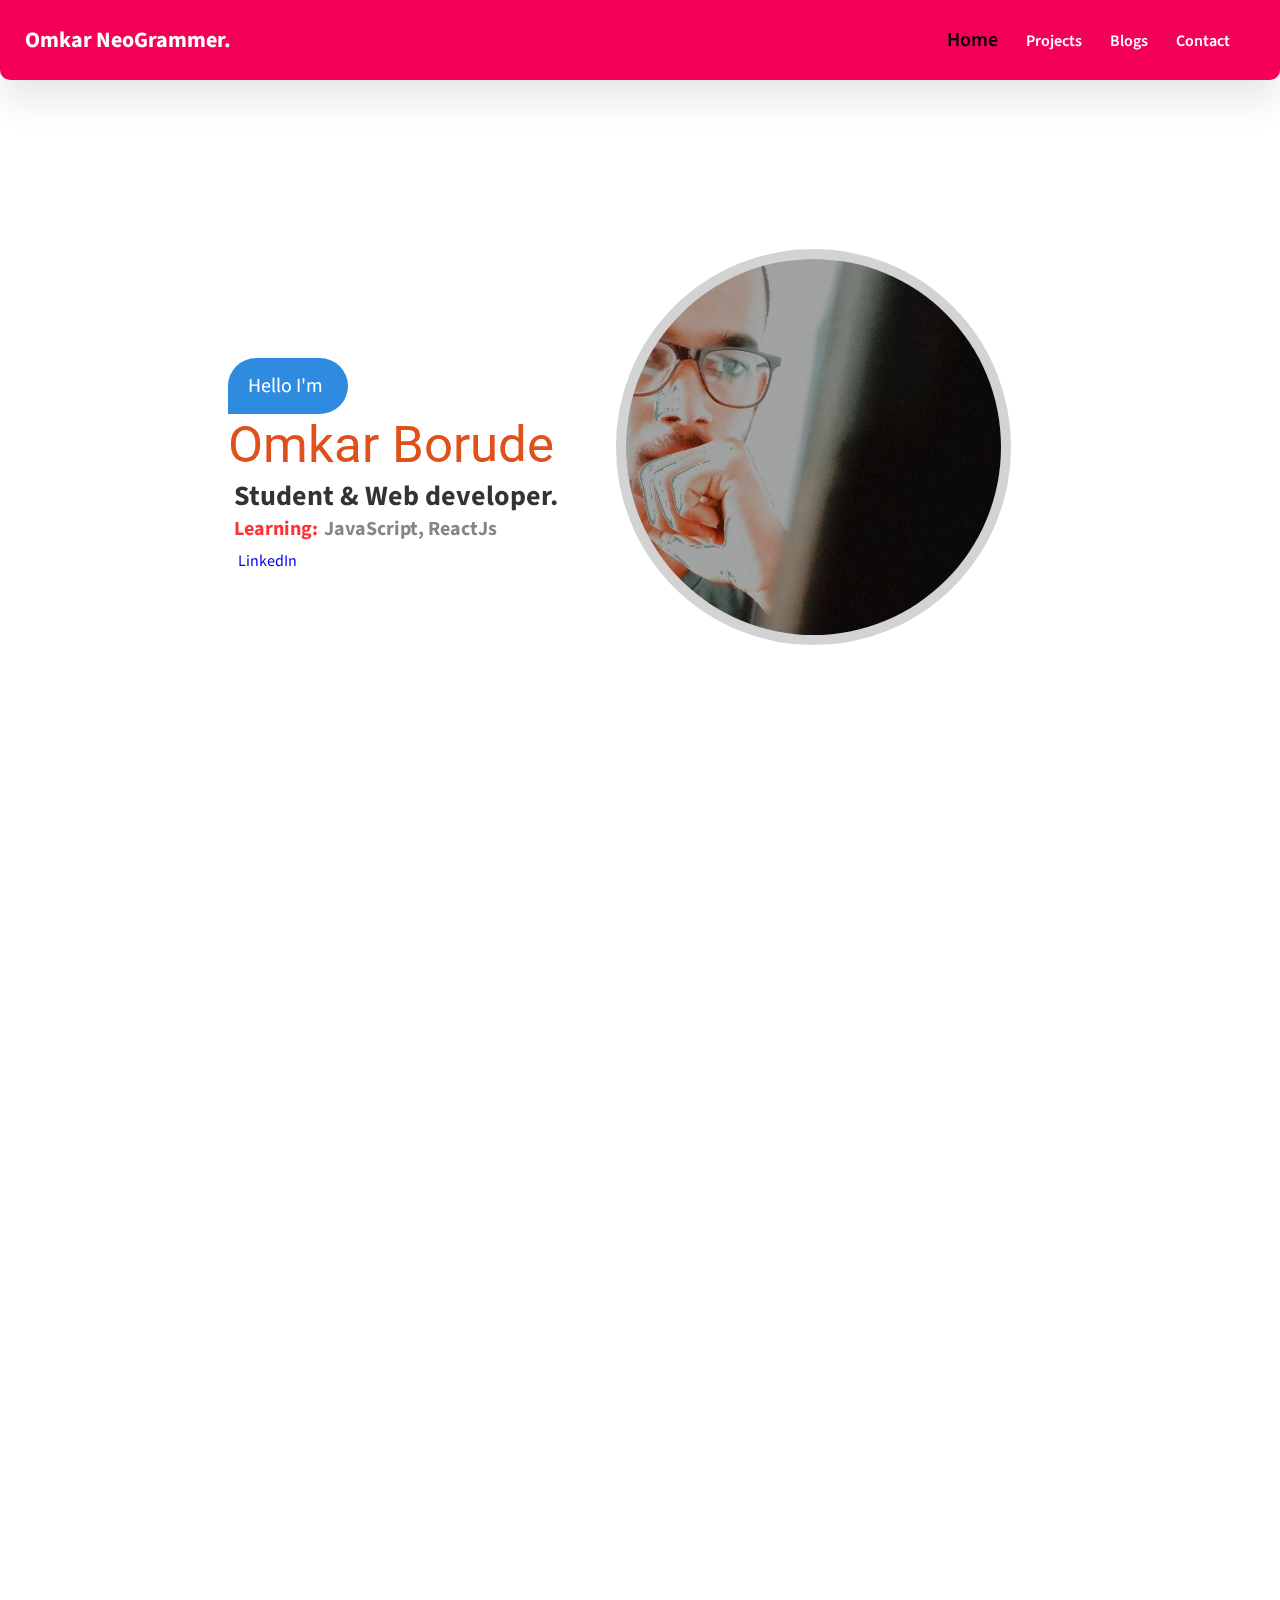
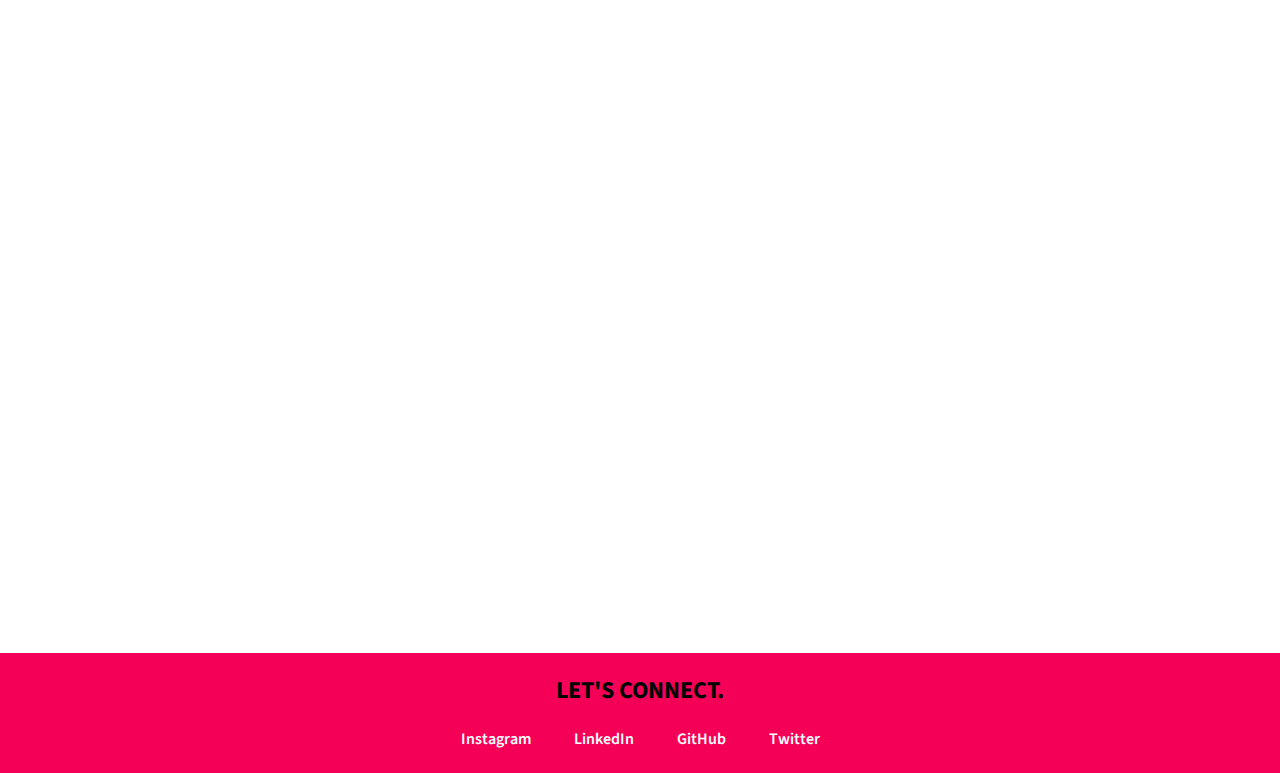
==== index.html @ 008ac70d "Add: blog list page" ====
<!DOCTYPE html>
<html lang="en">
<head>
    <meta charset="UTF-8">
    <meta name="viewport" content="width=device-width, initial-scale=1.0">
    <title>Portofolio1</title>
    <link rel="stylesheet" href="style.css">
    <link href="https://fonts.googleapis.com/css2?family=Source+Sans+Pro:wght@400;600&display=swap" rel="stylesheet">
   <link rel="stylesheet" href="https://pro.fontawesome.com/releases/v5.10.0/css/all.css" integrity="sha384-AYmEC3Yw5cVb3ZcuHtOA93w35dYTsvhLPVnYs9eStHfGJvOvKxVfELGroGkvsg+p" crossorigin="anonymous"/>

   <link href="https://unpkg.com/aos@2.3.1/dist/aos.css" rel="stylesheet">
   <link rel="preconnect" href="https://fonts.gstatic.com">
  <link href="https://fonts.googleapis.com/css2?family=Roboto:wght@500&display=swap" rel="stylesheet">

    
</head>
<body>
   
   <!-- nabar -->
   
    <div class="wrapper" id="topmm">
        <div class="nav">
            <div class="logo">
                <h4>Omkar NeoGrammer.</h4>
            </div>
          <div class="links">
              <a href="#home" class="overlink" style="font-size: 20px;">Home</a>
              <a href="#projectsection" class="overlink" style="color: white;">Projects</a>
              <a href="bloglisting/index_bloglist.html" class="overlink" style="color: white;">Blogs</a>
              <a href="#contact" class="overlink" style="color: white;">Contact</a>
          </div>
        </div>

        <!-- Landing pag -->

        <div class="landing" id="home">
           
            <div class="landingText" data-aos="fade-up" data-aos-duration="1000">
               <div class="btn">
                    <a href="#">Hello I'm</a>
                </div>
                <span style="color: #e0501b;font-size: 4vw" class="myname">Omkar Borude</span> 
                <h3>Student & Web developer. <br>  <span style="color: red; font-size: 20px">Learning:</span> <span style="font-size: 20px; opacity: 0.6">JavaScript, ReactJs </span> 
                </h3>
                <a href="https://www.linkedin.com/in/omkar-borude-%F0%9F%87%AE%F0%9F%87%B3-b4583016b/"><i class="fab fa-linkedin-in" style="margin-left: 10px;"></i> LinkedIn </a>
                 
                
            </div>
            
               <div class="landingImage" data-aos="fade-down" data-aos-duration="2000">
                <img src="IMG_20200906_190421_590.jpg" style="width: 70%" alt="#" id="landingImg">
           
              </div>
        </div>
        
        
        <!-- about Section -->
         <div class="about">
             <div class="aboutText" data-aos="fade-up" data-aos-duration="1000">
                <h1>something about me  ! <br> <span style="color: #2f8be0;font-size: 3vw">& My Skills:</span> </h1>
                <img src="img/undraw_Online_world_re_h4cb.svg" alt="">
             </div>
             <div class="aboutList" data-aos="fade-left" data-aos-duration="1000">
                 <ol>
                     <li>
                           <b>ABOUT ME :)</b>
                         <p><b>I'm Omkar ,</b> a student who never attended college. I am an enthusiastic and social person who loves to take up new challenges and learn new skills. I love meeting new people, exchanging ideas and spreading knowledge and positivity.</p>
                     </li>
                     
                     <li>
                         
                         <span style="color: deepskyblue;"><i class="fab fa-css3-alt"></i></span>
                         <p><b style=" color: orangered">CSS : </b>I really enjoy to playing with CSS’s ability to Design website layouts. <b>I'm Learning it from past 4 Months.</b> Now i have good knowledge of how to make website look great.</p>
                     </li>
                     
                     <li>
                         <span style="color: orangered;"><i class="fab fa-html5"></i></span>
                         <p><b style=" color: deepskyblue">HTML : </b>I have good knowladge of HTML especially making Structure of Pages.</p>
                     </li>
                     
                     <li>
                         <span style="color: #f0db4f ;"><i class="fab fa-js-square"></i></span>
                         <p><b style=" color: orangered">JavaScript : </b>Currently I'm learning it from NeoG camp and also from YouTube.  </p>
                     </li>
                     
                     <li>
                         <span style="color: black;"><i class="fab fa-github-square"></i></span>
                         <p><b style=" color: blueviolet">GitHb : </b> I'm using GitHub for my project and also contributing in other projects. </p>
                     </li>
                 </ol>
             </div>
         </div>
         
        <!-- project info section -->
         
         <!--projet-1  Calculator app --> 
         
         <div class="infosection" id="projectsection">
            <div class="infoHeader" data-aos="fade-up" data-aos-duration="1000">
                <h1>I have worked on various projects<br> <span style="color: red">some of my projects.</span></h1>
            </div>
            <div class="infoCards">
             <div class="card one" data-aos="fade-up" data-aos-duration="1000">
                 <div class="cardbgone"> <img src="img/htmlcssjslogo.svg" alt="" style="width: 60%" ></div>
                     <div class="cardContent">
                         <h2>Calculator</h2>
                         <p>This is a Simple Calculator app made with HTML/CSS and Javascript</p>
                         
                         <a href="calculater/index_cal.html">
                             <div class="cardBtn">
                                 Try it !
                             </div>
                        </a>
                         
                    </div>
                 </div>
                         
                         
           <!--projet-2  To-do app -->           
                 
            <div class="card one" data-aos="fade-up" data-aos-duration="1300">
              
                 <div class="cardbgone"><img src="img/todo.svg" alt="" style="width: 65%" ></div>
                     <div class="cardContent">
                         <h2>To-do App</h2>
                         <p>It is Simple To-Do list app.check and delete your to do list.</p>
                         <a href="To-do/index_todo.html">
                             <div class="cardBtn">
                                 Try it !
                             </div>
                        </a>
                         
                    </div>
                 </div>
                 
       <!--projet-3  quiz app -->          
                 
            <div class="card one" data-aos="fade-up" data-aos-duration="1600">
                 <div class="cardbgone">
                    <img src="img/quiz.svg" alt="" style="width: 50%" ></div>
                     
                <div class="cardContent">
                         <h2>Quiz App</h2>
                         <p>It is nodeJS CLI Quiz app. if you are Cricket Fan, then you will love!!</p>
                         <a href="https://repl.it/@omkarborude8354/CricketQuize-project-01?embed=1&output=1#index.js">
                             <div class="cardBtn" >
                                 Try it !
                             </div>
                        </a>
                         
                    </div>
                 </div>
             </div>
         </div>
                
    
                         
                 
    <!-- Contact Section -->
               
               <div class="footer" id="contact">
                   <h2>LET'S CONNECT.</h2>
                   <div class="footerlinks">
                   
                   <a href="https://www.instagram.com/omkar.pro/"><i class="fab fa-instagram"></i> Instagram</a>
                   
                   <a href="https://www.linkedin.com/in/omkar-borude-%F0%9F%87%AE%F0%9F%87%B3-b4583016b/"><i class="fab fa-linkedin-in"></i> LinkedIn </a>
                   
                   <a href="https://github.com/omkarborude"><i class="fab fa-github"></i> GitHub</a>
                   
                   <a href="https://twitter.com/OmkarBo41663400"><i class="fab fa-twitter"></i> Twitter</a>
               </div>
          </div>
                
    </div>
    
    <!--  use for Scroll Animation on project and blog -->
    
    <script src="https://unpkg.com/aos@2.3.1/dist/aos.js"></script>
    <script>AOS.init();</script>
</body>
</html>
---- style.css ----
html,body{
    scroll-behavior: smooth;
    background-color: #fff;
    font-family: 'Source Sans Pro',sans-serif;
    overflow-x: hidden !important;
    margin:  0px !important;
    padding:  0px !important; 
}

*{
    text-decoration: none !important;
}


.nav{
    background-color: #f50057;
    color: white;
    position: fixed;
    z-index: 1000;
    top: 0;
    right: 0;
    left: 0;
    height: 80px;
    display: flex;
    flex-direction: row;
    justify-content: space-between;
    position: fixed;
    z-index: 1000;
    align-items: center;
    padding: 0 25px 0 25px;
    box-shadow:  0 19px 38px rgba(0, 0, 0, 0.10);
    border-bottom-left-radius: 10px;
    border-bottom-right-radius: 10px;
}
.nav .links a{
    margin-right: 25px;
    font-size: 16px;
    font-weight: 600;
    color: #000;
}



.nav h4{
    font-style: bold;
    font-size: 22px;
    font-weight: bold;
    margin-left: left;
}

/* landing page */ 
.landing{
    display: flex;
    flex-direction: row;
    justify-content: space-between;
    align-items: center;
    padding: 0 10vw 0 10vw;
    height: 100vh;

}
.landingText{
    margin-left: 100px;

}

.landingText span{
    margin: 0;
    margin-top: 0;
    padding-top: 0;
}

.landingText h3{
    margin: 6px !important;
    font-size: 28px;
    opacity: 0.8;
    line-height: 30px;

}



.landingText .btn{
    border-bottom-right-radius: 50px;
    border-top-right-radius: 50px;
    border-top-left-radius: 50px;
    width: 80px;
    margin-top: 30px;
    padding: 14px 20px 14px 20px;
    background-color: #2f8be0;
}
.landingText .btn a{
    font-size: 20px;
    color: white;
}

#landingImg{
    
    padding-right: 0px;
    margin-right: -140px;
    border-radius: 50%;
    border: 10px solid #d3d3d3 ;

}

/* About Me*/

.about{
    height: 600px;
    padding: 50px;
    display: flex;
    justify-content: space-evenly;
    align-items: center;
}

.aboutText{
    position: relative;
    padding: 0 50px;
    height: inherit;
}

.aboutText h1{
    
    position: relative;
    left: 110px;
    
}
.myname{
    font-family: 'Roboto', sans-serif;
}

.aboutText img{
    width: 20vw;
    position: absolute;
    top: 150px;
    
    
}

.aboutList{
    width: 50%;
}

ol{
    list-style: none;
    color: #e0501b;
    
}
ol li{
    font-size: 34px;
    position: relative;
    margin-bottom: 20px;
    border-bottom: 1px solid #ebebeb;
    
}
li p{
    font-size: 16px;
    color: #000;
    padding-left: 60px;
    line-height: 30px;
    opacity: 0.6;
    
}
li span{
    position: absolute;
    line-height: 25px;
    font-weight: 600;
    
    
}

/*  Cards project & blogs */

.infoSection{
    height: 600px;
    
}
.infoHeader{
    text-align: center;
    margin-bottom: 40ppx;
    margin-top: 100px;

    
}
.infoCards{
    display: flex;
    flex-direction: row;
    justify-content: space-around;
    align-items: center;
    padding: 40px 0 40px 0;

}

.infoCards .card{
    border-radius: 5px;
    position: relative;
    height: 360px;
    width: 350px;
    background: #fff;
    box-shadow: 0 10px 22px rgba(0,0,0,0.09), 0 10px 10px rgba(0,0,0,0.09);
    
}


.cardbgone{
    height: 150px;
    background-color: #ffce63;   
}
.cardbgoneb{
    height: 150px;
    background-color:#f50057;
}
.cardContent{
    padding: 0 20px;
    
}
.cardContent h2{
    font-weight: 600;
}
.cardContent p{
    line-height: 30px;
    opacity: 0.6;
}
.cardContent .cardBtn{
    color: black;
    position: absolute;
    right: 20px;
    padding: 10px;
    background-color: #ededed;
    width: 50px;
    height: 20px;
    border-radius: 6px;
    display: flex;
    justify-content: center;
    align-items: center;
    transition: all ease-in-out 0.2s;
}
.cardContent .cardBtn:hover{
    background-color: #2f8be0;
}
.cardContent .cardBtn .cardIcon{
    position: relative;
    top: 0px;
    left: 0px;
    width: 20px;
    
}


/* Footer */

.footer{
    height: 100px;
    background-color: #f50057;

    display: flex;
    flex-direction: column;
    align-items: center;
    padding-bottom: 20px;
}

.footerlinks a{
    margin: 20px;
    font-size: 16px;
    font-weight: 600;
    color: white;
}
.footerlinks .mainlink{
    color: red;
}


/* Responsive */ 

@media only screen and (max-width: 600px){
    
    
    .nav{
        flex-direction: column;
        justify-content: space-around;
        padding: 20px;
        height: auto;
        overflow-y: hiddenl
            
    }    
 
    .nav h4{
        font-size: 6vw;
        margin-top: 10px;
        margin-bottom: 14px;
        
    }
    
    .nav .links a{
        margin-right: 25px;
        font-size: 12px;
        font-weight: 600;
        
    }
    
    
  /* Landing Pagr */
    
    
    .landing{
        flex-direction: column-reverse;
        height: 750px;
        align-items: center;
        justify-content: center;
        text-align: center;
        
        
    }
    
    .landingText{
        margin-left: -0px;
        align-items: center;
        text-align: center;
    }
    
    .landingText h1{
        font-size: 6vw;
        margin: 0 !important;
    }
    
    .landingText h3{
        font-size: 16px;
        
    }
    
    
    .landingText .btn{
        margin: 0 auto;
        
    }
    
    .landingText .btn a{
        font-size: 3vw;
    }
    
    .landingImage img{
        margin-left: -110px;
        width: 52vw;
        margin-bottom: 20px;
    }
    
    /* about */ 

    .about{
        height: auto;
        padding: 0px;
        display: flex;
        flex-direction: column;
        justify-content: center;
        align-items: center;
        
    }
    
    .aboutText{
        padding: 0 50px;
        height: 100px;
    }
    
    .aboutText h1{
        left: 50px;
        font-size: 5vw;
    }
    
    .aboutText img{
        width: 40vw;
        top: 20px;
        left: -78px;
        
    }
    
    .aboutLsit{
        width: 75%;
        
    }
    
    ol li{
        font-size: 26px;
        
    }
    
    li p{
        font-size: 14px;
        
    }
    
    /* info project */
    
    .infoSection{
        height: auto;
    }
    
    .infoHeader{
        text-align: center;
        margin: 40px 0;
        

    }
    
    .infoCards{
        display: flex;
        flex-direction: column;
        padding: 50px;
        justify-content: c;
        align-items: center;
        text-align: center;
        
    }
    
    .infoCards .card{
        margin-bottom: 80px;
    }
    
    .infoCards .cardbgone img{
        margin-left: -100px;
        padding-left: 0;
        
    }
    
    /* footer */
    
    .footer{
        padding-bottom: 50px;
        
    }
}
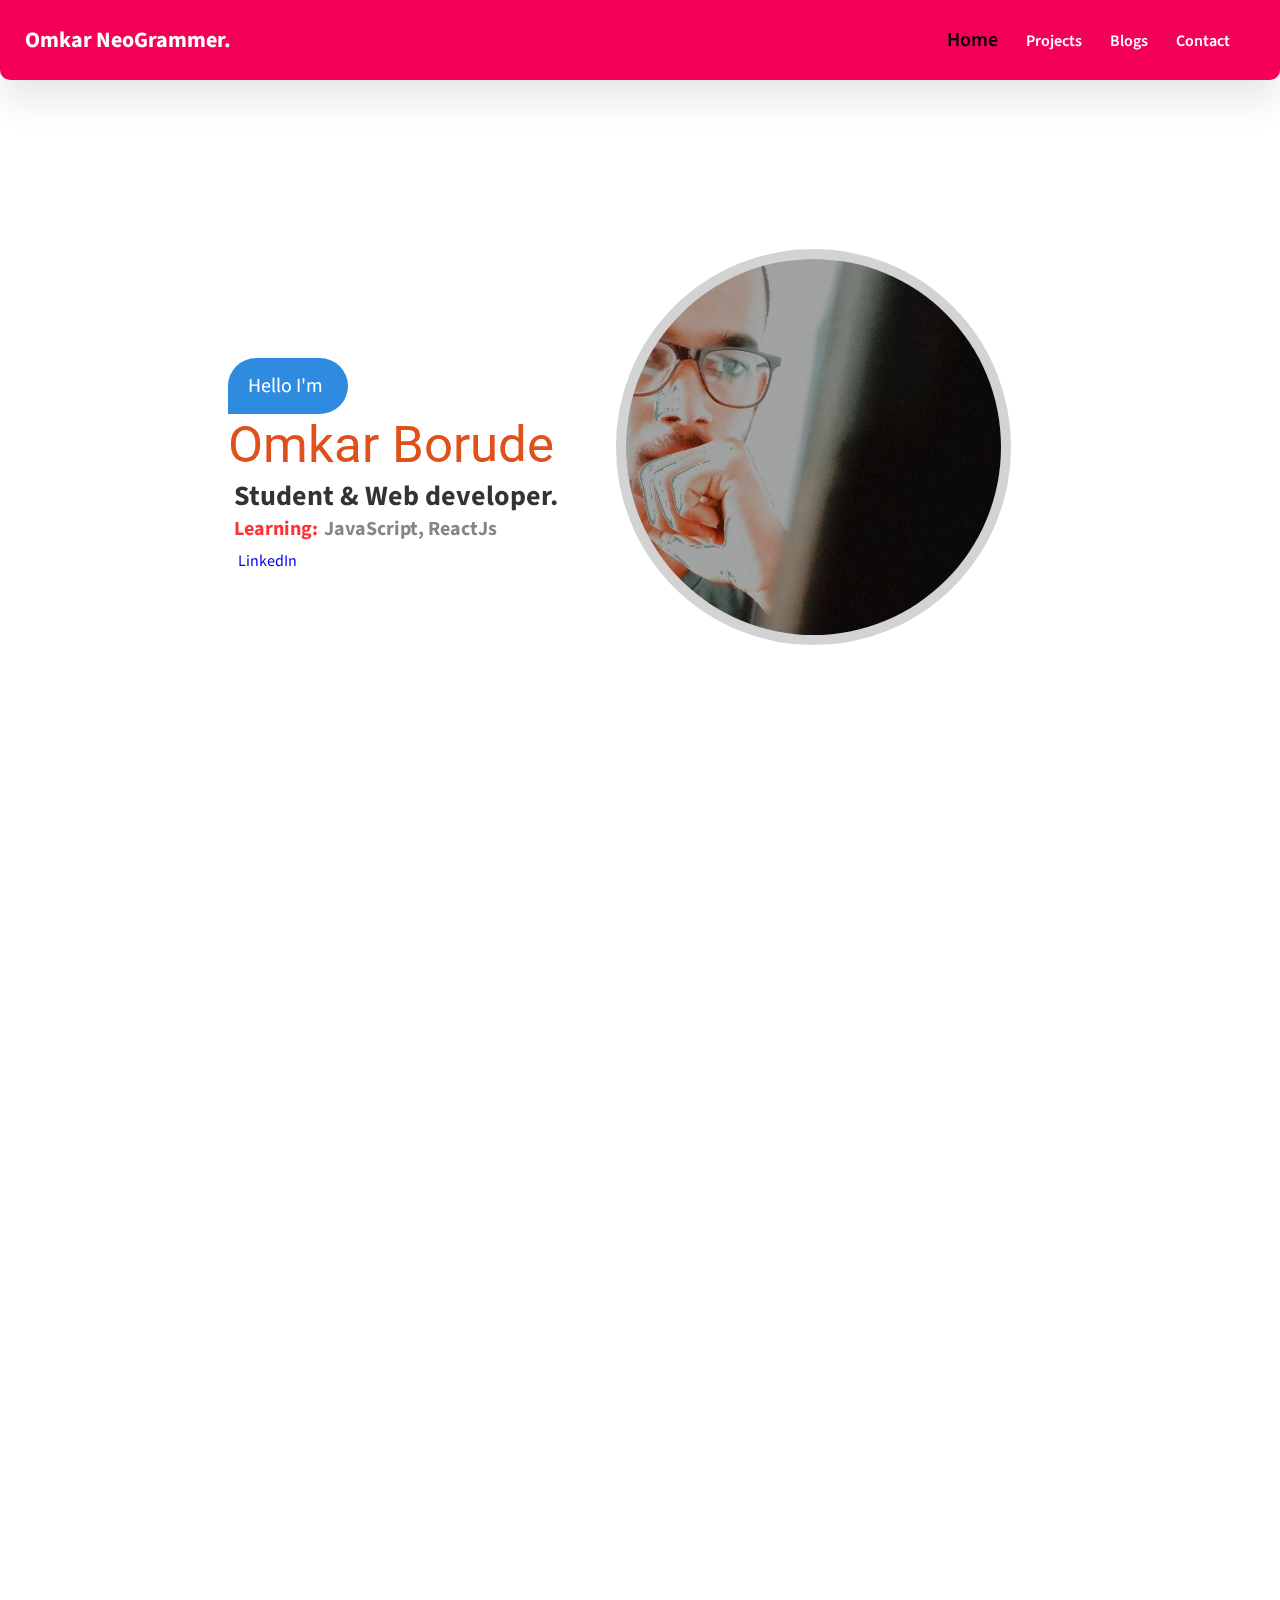
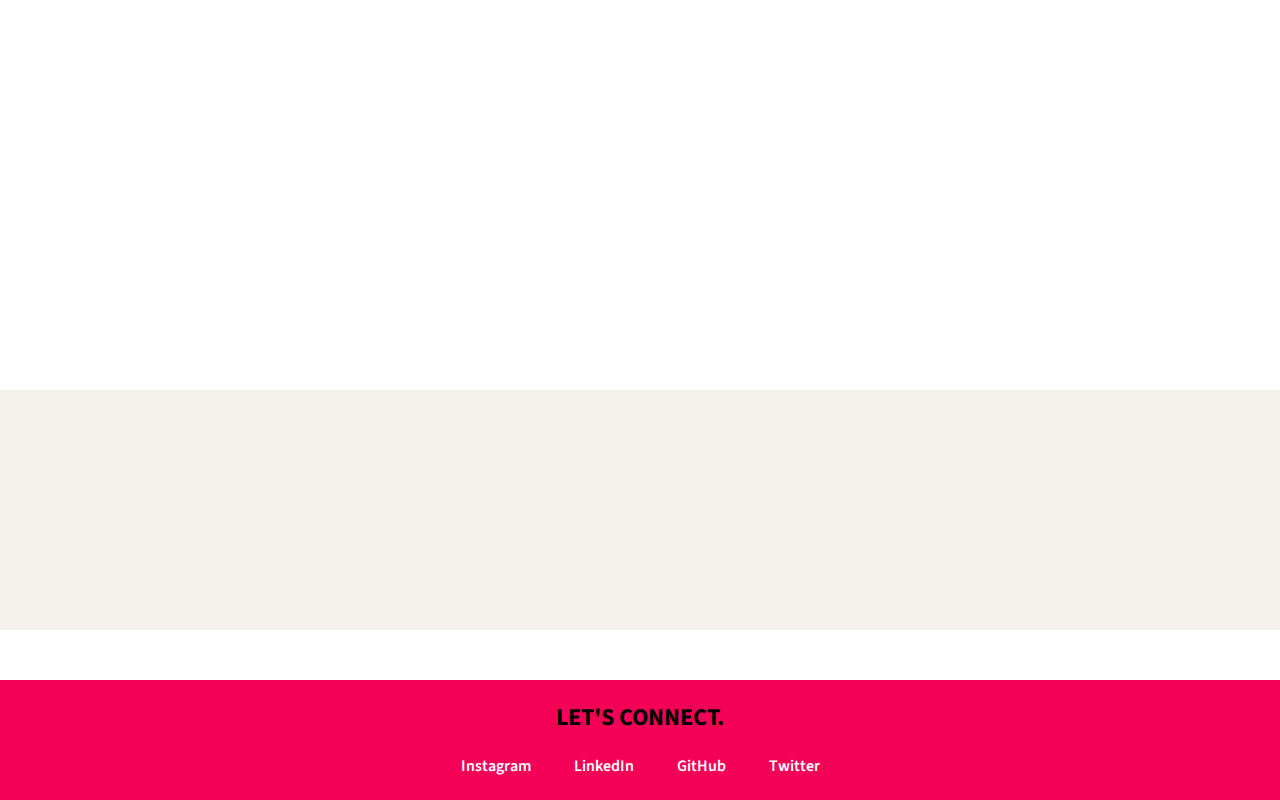
==== commit 32f6f220: "Add: project list" ====
--- a/index.html
+++ b/index.html
@@ -25,9 +25,9 @@
             </div>
           <div class="links">
               <a href="#home" class="overlink" style="font-size: 20px;">Home</a>
-              <a href="#projectsection" class="overlink" style="color: white;">Projects</a>
-              <a href="bloglisting/index_bloglist.html" class="overlink" style="color: white;">Blogs</a>
-              <a href="#contact" class="overlink" style="color: white;">Contact</a>
+               <a href="Projectlist/index_projectlist.html" class="overlink" style="color: white;">Projects</a>
+                <a href="bloglisting/index_bloglist.html" class="overlink" style="color: white;">Blogs</a>
+                 <a href="#contact" class="overlink" style="color: white;">Contact</a>
           </div>
         </div>
 
@@ -43,14 +43,14 @@
                 <h3>Student & Web developer. <br>  <span style="color: red; font-size: 20px">Learning:</span> <span style="font-size: 20px; opacity: 0.6">JavaScript, ReactJs </span> 
                 </h3>
                 <a href="https://www.linkedin.com/in/omkar-borude-%F0%9F%87%AE%F0%9F%87%B3-b4583016b/"><i class="fab fa-linkedin-in" style="margin-left: 10px;"></i> LinkedIn </a>
-                 
+            </div>    
                 
-            </div>
             
-               <div class="landingImage" data-aos="fade-down" data-aos-duration="2000">
+            
+           <div class="landingImage" data-aos="fade-down" data-aos-duration="2000">
                 <img src="IMG_20200906_190421_590.jpg" style="width: 70%" alt="#" id="landingImg">
-           
-              </div>
+           </div>
+              
         </div>
         
         
@@ -64,7 +64,7 @@
                  <ol>
                      <li>
                            <b>ABOUT ME :)</b>
-                         <p><b>I'm Omkar ,</b> a student who never attended college. I am an enthusiastic and social person who loves to take up new challenges and learn new skills. I love meeting new people, exchanging ideas and spreading knowledge and positivity.</p>
+                         <p><b>I'm Omkar ,</b> a student who never attended the college. I am an enthusiastic and social person who loves to take up new challenges and learn new skills. I love meeting new people, exchanging ideas and spreading knowledge and positivity.</p>
                      </li>
                      
                      <li>
@@ -85,75 +85,45 @@
                      
                      <li>
                          <span style="color: black;"><i class="fab fa-github-square"></i></span>
-                         <p><b style=" color: blueviolet">GitHb : </b> I'm using GitHub for my project and also contributing in other projects. </p>
+                         <p><b style=" color: blueviolet">GitHb : </b> I'm using GitHub for my projects and also contributing in other projects. </p>
                      </li>
+                     
+                     <li>
+                         <span style="color: green;"><i class="fab fa-node-js"></i>
+                         </span>
+                         <p><b style=" color: black">NodeJS : </b> I have made a CLI app with nodeJS. I'm learning nodeJS from Neog camp and also from YT. </p>
+                     </li>
+                     
                  </ol>
              </div>
          </div>
          
+         
+         
         <!-- project info section -->
          
-         <!--projet-1  Calculator app --> 
+                <div class="projectlist" data-aos="fade-up" data-aos-duration="1000">
+                    <h1 class="plisth1" data-aos="fade-down" data-aos-duration="1000">I have worked on various projects</h1>
+                    <p style="font-size: 22px; font-weight: 500; " data-aos="fade-down" data-aos-duration="1000">checkout some of my projects.</p>
+                    <a href="Projectlist/index_projectlist.html">
+                          <div class="cardBtn" data-aos="fade-up" data-aos-duration="1000">
+                             my projects !
+                         </div>
+                        </a>
+                </div>         
          
-         <div class="infosection" id="projectsection">
-            <div class="infoHeader" data-aos="fade-up" data-aos-duration="1000">
-                <h1>I have worked on various projects<br> <span style="color: red">some of my projects.</span></h1>
-            </div>
-            <div class="infoCards">
-             <div class="card one" data-aos="fade-up" data-aos-duration="1000">
-                 <div class="cardbgone"> <img src="img/htmlcssjslogo.svg" alt="" style="width: 60%" ></div>
-                     <div class="cardContent">
-                         <h2>Calculator</h2>
-                         <p>This is a Simple Calculator app made with HTML/CSS and Javascript</p>
-                         
-                         <a href="calculater/index_cal.html">
-                             <div class="cardBtn">
-                                 Try it !
-                             </div>
+                
+    <!-- read my blog section -->
+                        
+                 <div class="readblog">
+                    <h1 style="color: red" data-aos="fade-left" data-aos-duration="1000">recently i started writing blogs !!</h1> 
+                       <p data-aos="fade-left" data-aos-duration="1000">You can checkout my blogs!!</p>
+                         <a href="bloglisting/index_bloglist.html">
+                          <div class="cardBtn" data-aos="fade-right" data-aos-duration="1000">
+                             Read !
+                         </div>
                         </a>
-                         
-                    </div>
-                 </div>
-                         
-                         
-           <!--projet-2  To-do app -->           
-                 
-            <div class="card one" data-aos="fade-up" data-aos-duration="1300">
-              
-                 <div class="cardbgone"><img src="img/todo.svg" alt="" style="width: 65%" ></div>
-                     <div class="cardContent">
-                         <h2>To-do App</h2>
-                         <p>It is Simple To-Do list app.check and delete your to do list.</p>
-                         <a href="To-do/index_todo.html">
-                             <div class="cardBtn">
-                                 Try it !
-                             </div>
-                        </a>
-                         
-                    </div>
-                 </div>
-                 
-       <!--projet-3  quiz app -->          
-                 
-            <div class="card one" data-aos="fade-up" data-aos-duration="1600">
-                 <div class="cardbgone">
-                    <img src="img/quiz.svg" alt="" style="width: 50%" ></div>
-                     
-                <div class="cardContent">
-                         <h2>Quiz App</h2>
-                         <p>It is nodeJS CLI Quiz app. if you are Cricket Fan, then you will love!!</p>
-                         <a href="https://repl.it/@omkarborude8354/CricketQuize-project-01?embed=1&output=1#index.js">
-                             <div class="cardBtn" >
-                                 Try it !
-                             </div>
-                        </a>
-                         
-                    </div>
-                 </div>
-             </div>
-         </div>
-                
-    
+                </div>
                          
                  
     <!-- Contact Section -->
@@ -179,4 +149,4 @@
     <script src="https://unpkg.com/aos@2.3.1/dist/aos.js"></script>
     <script>AOS.init();</script>
 </body>
-</html>+</html>
--- a/style.css
+++ b/style.css
@@ -38,9 +38,6 @@
     font-weight: 600;
     color: #000;
 }
-
-
-
 .nav h4{
     font-style: bold;
     font-size: 22px;
@@ -76,8 +73,6 @@
     line-height: 30px;
 
 }
-
-
 
 .landingText .btn{
     border-bottom-right-radius: 50px;
@@ -168,83 +163,76 @@
     
 }
 
-/*  Cards project & blogs */
-
-.infoSection{
-    height: 600px;
-    
-}
-.infoHeader{
+
+/* project list */
+
+.projectlist{
+    margin-top: 50px;
+    margin-bottom: 50px;
+    padding: 20px;
     text-align: center;
-    margin-bottom: 40ppx;
-    margin-top: 100px;
-
-    
-}
-.infoCards{
-    display: flex;
-    flex-direction: row;
-    justify-content: space-around;
-    align-items: center;
-    padding: 40px 0 40px 0;
-
-}
-
-.infoCards .card{
-    border-radius: 5px;
-    position: relative;
-    height: 360px;
-    width: 350px;
-    background: #fff;
-    box-shadow: 0 10px 22px rgba(0,0,0,0.09), 0 10px 10px rgba(0,0,0,0.09);
-    
-}
-
-
-.cardbgone{
-    height: 150px;
-    background-color: #ffce63;   
-}
-.cardbgoneb{
-    height: 150px;
-    background-color:#f50057;
-}
-.cardContent{
-    padding: 0 20px;
-    
-}
-.cardContent h2{
-    font-weight: 600;
-}
-.cardContent p{
-    line-height: 30px;
-    opacity: 0.6;
-}
-.cardContent .cardBtn{
-    color: black;
+    background-color: #f4f0ec;
+    height: 250px;
+    
+}
+.plisth1{
+    color: #eec818;
+}
+.projectlist .cardBtn{
+    
     position: absolute;
-    right: 20px;
     padding: 10px;
-    background-color: #ededed;
+    background-color: blue;
+    color: white;
+    width: 90px;
+    height: 20px;
+    margin-left: 45%;
+    border-radius: 6px;
+    display: flex;
+    justify-content: center;
+    align-items: center;
+    transition: all ease-in-out 0.2s;
+}
+.projectlist .cardBtn:hover{
+    background-color: red;
+}
+
+
+
+
+
+/* read my blog */ 
+
+.readblog{
+
+    margin-top: 50px;
+    margin-bottom: 50px;
+    text-align: center;
+    padding: 20px;
+    height: 200px;    
+    align-items: center;
+    background-color: #f4f0ec;
+}
+
+.readblog .cardBtn{
+    
+    position: absolute;
+    padding: 10px;
+    background-color: red;
+    color: white;
     width: 50px;
     height: 20px;
+    margin-left: 46%;
     border-radius: 6px;
     display: flex;
     justify-content: center;
     align-items: center;
     transition: all ease-in-out 0.2s;
-}
-.cardContent .cardBtn:hover{
-    background-color: #2f8be0;
-}
-.cardContent .cardBtn .cardIcon{
-    position: relative;
-    top: 0px;
-    left: 0px;
-    width: 20px;
-    
-}
-
+    
+}
+.readblog .cardBtn:hover{
+    background-color: blue;
+}
 
 /* Footer */
 
@@ -267,6 +255,8 @@
 .footerlinks .mainlink{
     color: red;
 }
+
+
 
 
 /* Responsive */ 
@@ -387,37 +377,15 @@
         
     }
     
-    /* info project */
-    
-    .infoSection{
-        height: auto;
-    }
-    
-    .infoHeader{
-        text-align: center;
-        margin: 40px 0;
-        
-
-    }
-    
-    .infoCards{
-        display: flex;
-        flex-direction: column;
-        padding: 50px;
-        justify-content: c;
-        align-items: center;
-        text-align: center;
-        
-    }
-    
-    .infoCards .card{
-        margin-bottom: 80px;
-    }
-    
-    .infoCards .cardbgone img{
-        margin-left: -100px;
-        padding-left: 0;
-        
+    
+    
+    /* read my blog */
+    
+    .readblog .cardBtn{
+        margin-left: 39%;
+    }
+    .projectlist .cardBtn{
+        margin-left: 32%;
     }
     
     /* footer */
